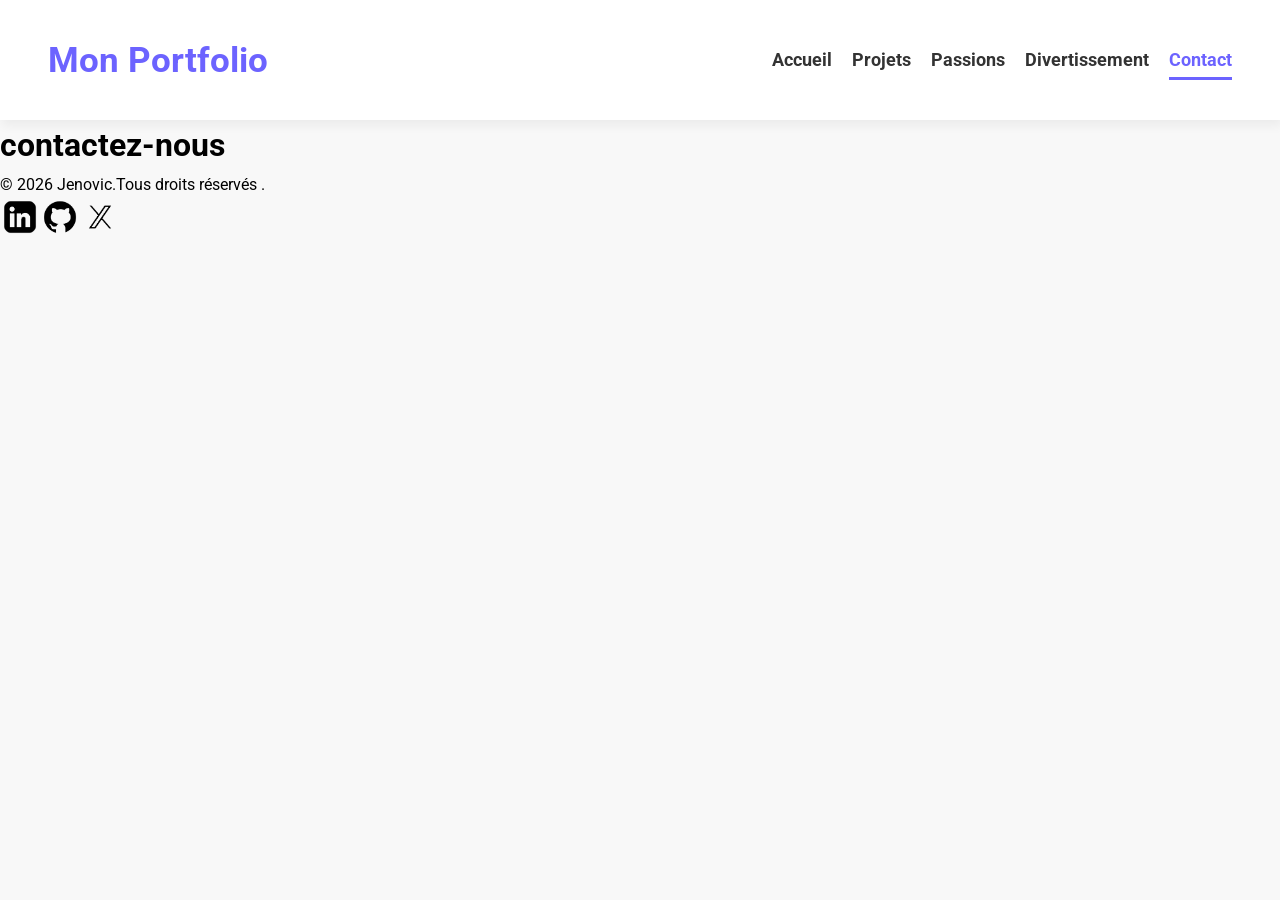
==== contact.html @ 45344085 "stylisation de la barre de menu et la création des autres pages" ====
<!DOCTYPE html>
<html lang="en">
<head>
    <meta charset="UTF-8">
    <meta name="viewport" content="width=device-width, initial-scale=1.0">
    <title>Mon Portfolio</title>
    <link rel="stylesheet" href="CSS/Style.css"> </head>
    <link rel="preconnect" href="https://fonts.googleapis.com">
    <link rel="preconnect" href="https://fonts.gstatic.com" crossorigin>
    <link href="https://fonts.googleapis.com/css2?family=Roboto:ital,wght@0,100..900;1,100..900&display=swap" rel="stylesheet">
</head>
<body> 
    <header> 
        <div> 
            <a href="">Mon Portfolio</a> 
        </div>
        <nav> 
            <ul> 
                <li><a href="index.html">Accueil</a></li> 
                <li><a href="projets.html">Projets</a></li> 
                <li><a href="passions.html">Passions</a></li> 
                <li><a href="divertissement.html">Divertissement</a></li> 
                <li><a href="contact.html"class="active">Contact</a></li> 
            </ul> 
        </nav> 
        
    </header> 
   <main><h1>
        contactez-nous</h1>
   </main>
    <footer>
        <p> © 2026 Jenovic.Tous droits réservés .</p>
        <img src="image/wika.png" alt="wika"width="40"><img src="image/wika2.png" alt="wika2"width="40"><img src="image/wika3.png" alt="wika3"width="40"> 
    </footer>
</body>
</html>
---- CSS/Style.css ----
:root{
    --violet-doux:#6C63FF;
    --violet-fonce:#534EDD;
    --orange-vif:#FFA726;
    --gris-tres-fonce:#333;
    --gris-fonce:#666;
    --gris-tres-clair:#F8F8F8;
    --gris-claire:#EEE;

}
*{
    margin: 0;
    padding: 0;
    box-sizing: border-box;
}

body {
    background-color: var(--gris-tres-clair);
    font-family: Roboto,sans-serif;
    line-height: 1.6;
}

header {
    background-color: white;
    box-shadow: 2px 6px 10px rgba(0, 0, 0, 0.05) ;
    position: sticky;
    top: 0;
    z-index: 100;
    display: flex;
    justify-content: space-between;
    align-items: center;
    padding: 2rem 3rem;
}

header div a {
    text-decoration: none;
    font-size: 2.2rem;
    font-weight: bold;
    color: var(--violet-doux);
}

ul li {
    list-style: none;
    margin-left: 20px;
}

ul {
    display: flex;
}

ul li a {
    text-decoration: none;
    color: var(--gris-tres-fonce);
    font-weight:bold;
    font-size: 1.1rem;
    position: relative;
    padding: 10px 0;
    
}

ul li a:hover {
    color: var(--violet-doux);
}

ul li a::after {
    content: '';
    position:absolute;
    left: 0;
    bottom: 0;
    height: 3px;
    width: 0;
    background-color: var(--violet-doux);
    transition: width 0.3s ease;
}

ul li a:hover::after {
    width: 100%;
}

a.active {
    color: var(--violet-doux);
}

a.active::after {
    width: 100%;
}
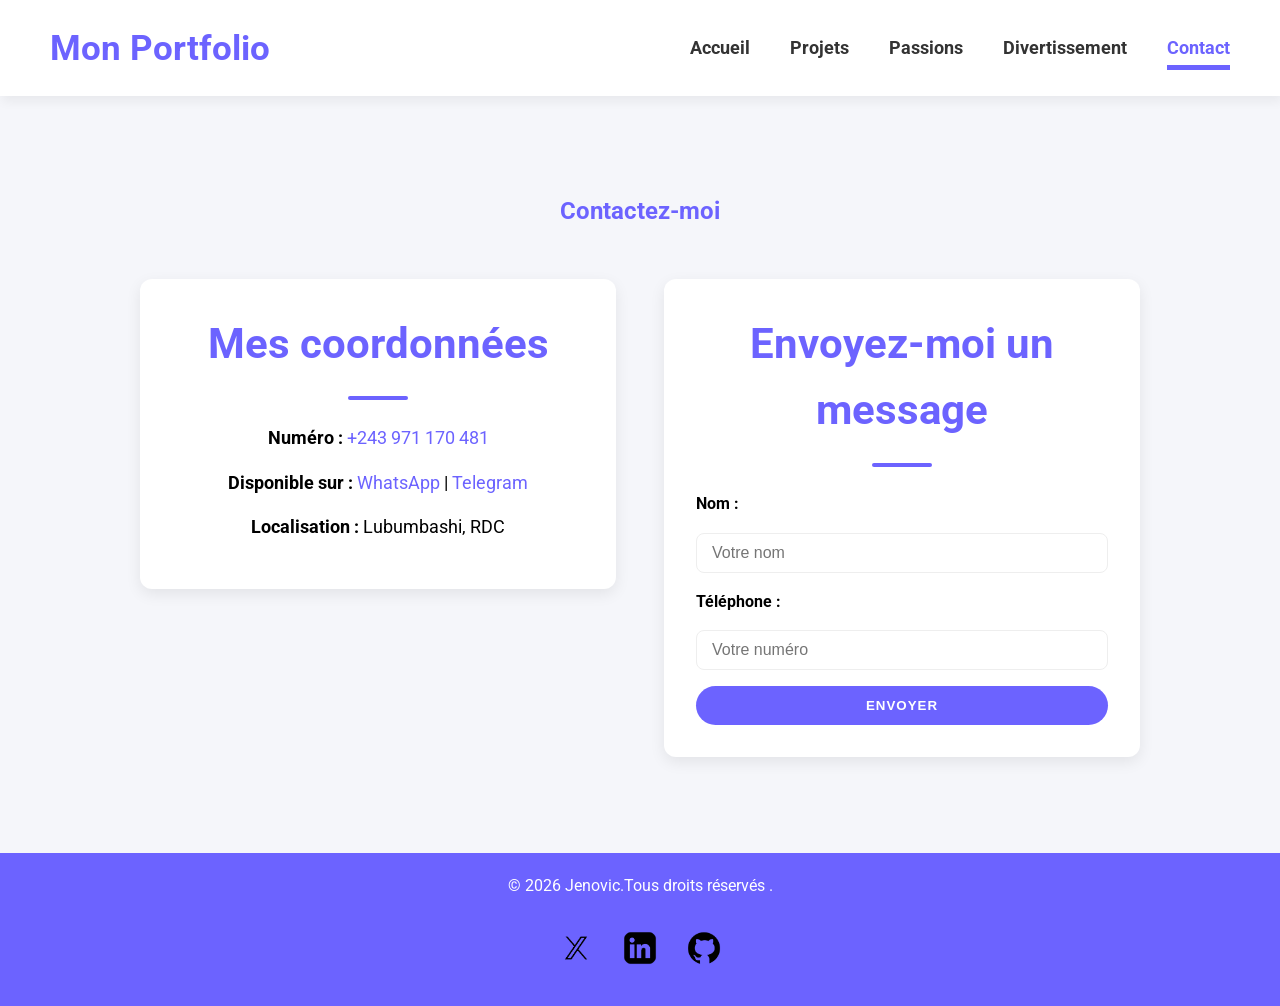
==== commit abfd0f43: "création de la page projets et contact" ====
--- a/contact.html
+++ b/contact.html
@@ -25,12 +25,41 @@
         </nav> 
         
     </header> 
-   <main><h1>
-        contactez-nous</h1>
-   </main>
-    <footer>
-        <p> © 2026 Jenovic.Tous droits réservés .</p>
-        <img src="image/wika.png" alt="wika"width="40"><img src="image/wika2.png" alt="wika2"width="40"><img src="image/wika3.png" alt="wika3"width="40"> 
-    </footer>
+ <main>
+       
+    <section class="contact">
+        <h1>Contactez-moi</h1>
+        <div class="contact-container">
+            <div class="contact-info">
+                <h2>Mes coordonnées</h2>
+                <p><strong>Numéro :</strong> <a href="tel:+243971170481">+243 971 170 481</a></p>
+                <p><strong>Disponible sur :</strong> 
+                    <a href="https://wa.me/243971170481" target="_blank">WhatsApp</a> | 
+                    <a href="https://t.me/+243971170481" target="_blank">Telegram</a>
+                </p>
+                <p><strong>Localisation :</strong> Lubumbashi, RDC</p>
+            </div>
+            <div class="contact-form">
+                <h2>Envoyez-moi un message</h2>
+                <form>
+                    <label for="nom">Nom :</label>
+                    <input type="text" id="nom" name="nom" placeholder="Votre nom" required>
+
+                    <label for="telephone">Téléphone :</label>
+                    <input type="tel" id="telephone" name="telephone" placeholder="Votre numéro" required>
+
+                    <button type="submit">Envoyer</button>
+                </form>
+            </div>
+        </div>
+    </section>
+</main>
+<footer>
+    <p> © 2026 Jenovic.Tous droits réservés .
+    </p>
+    <img src="image/wika.png" alt="wika"width="40">
+    <img src="image/wika2.png" alt="wika2"width="40">
+    <img src="image/wika3.png" alt="wika3"width="40"> 
+</footer>
 </body>
 </html>
--- a/CSS/Style.css
+++ b/CSS/Style.css
@@ -55,7 +55,7 @@
     font-size: 1.1rem;
     position: relative;
     padding: 10px 0;
-    
+
 }
 
 ul li a:hover {
@@ -85,5 +85,382 @@
     width: 100%;
 }
 
-
- +section.hero {
+    display: flex;
+    justify-content: center;
+    align-items: center;
+    gap: 5rem;
+    text-align: center;
+    margin: 10rem 2rem;
+}
+
+.hero img {
+    width: 300px;
+    height: 300px;
+    object-fit: cover;
+    border-radius: 50%;
+    border: 8px solid var(--violet-doux);
+ }
+
+.hero h1 {
+    color: var(--violet-doux);
+    font-size: 4rem ;
+    font-weight: 700;
+    margin-bottom: 1.2rem;
+ }
+
+.hero p {
+    color: var(--gris-fonce);
+    font-size: 1.3rem;
+    margin-bottom: 1.2rem;
+ }
+
+.hero a {
+    text-decoration: none;
+    display: inline-block;
+    background-color: var(--violet-doux);
+    color: white;
+    padding: 15px 30px;
+    border-radius: 50px;
+    text-transform: uppercase;
+    letter-spacing: 1.1px;
+    font-weight: 600;
+    margin-top: 1rem;
+    transition: background-color 0.3s ease , transform 0.2s ease;
+ }
+.hero a:hover {
+    background-color: var(--violet-fonce);
+    transform: translateY(-3px);
+}
+
+.apropos {
+    width: 800px;
+    margin: 6rem auto;
+    text-align: center;
+}
+
+section h2 {
+    color: var(--violet-doux);
+    font-size: 2.6rem;
+    font-weight: 700;
+    position: relative;
+    text-align: center;
+    
+}
+     
+section h2::after {
+    content: '';
+    display: block;
+    width: 60px;
+    height: 4px;
+    background-color: var(--violet-doux);
+    margin: 1.2rem auto;
+    border-radius: 2px;
+}
+.apropos p {
+    margin-bottom: 2rem;
+    color: var(--gris-fonce);
+    font-size: 1.2rem
+    
+}
+
+.compétences table {
+    width: 80%;
+    margin: 0 auto;
+    border-collapse: collapse;
+    background-color: #FFF;
+    box-shadow: 0 5px 15px rgba(0, 0, 0, 0.08);
+    border-radius: 10px;
+    overflow: hidden;
+}
+
+.compétences table th,.compétences table td {
+    padding: 15px;
+}
+
+.compétences table thead {
+    background-color: var(--violet-doux);
+    color: #FFF;
+    text-transform: uppercase;
+}
+
+.compétences table tbody td {
+    border-bottom: 1px solid var(--gris-claire);
+}
+
+.compétences table tbody tr:nth-child(even) {
+    background-color: #fdfdfd;
+}
+
+.compétences table tbody tr {
+    transition: background-color 0.3s ease;
+}
+
+.compétences table tbody tr:hover {
+    background-color: #f0f0f0;
+}
+
+.compétences table thead th {
+   text-align: left; 
+}
+
+footer p {
+    color: white;
+    margin-bottom: 1.2rem;
+}
+
+footer a {
+   display :inline-block;
+   font-size: 1.6rem;
+   color: white;
+   margin: 0 10px;
+   transition: color 0.3s ease, transform 0.2s ease;
+}
+
+footer a:hover {
+    color: var(--orange-vif);
+    transform: translateY(-3px);
+}
+
+/* RESET */
+* {
+    margin: 0;
+    padding: 0;
+    box-sizing: border-box;
+}
+
+body {
+    font-family: 'Roboto', sans-serif;
+    background: #f5f6fa;
+}
+
+/* HEADER */
+header {
+    display: flex;
+    justify-content: space-between;
+    align-items: center;
+    padding: 20px 50px;
+    background: white;
+}
+
+header a {
+    text-decoration: none;
+    color: #6c63ff;
+    font-weight: bold;
+    font-size: 20px;
+}
+
+nav ul {
+    display: flex;
+    list-style: none;
+    gap: 20px;
+}
+
+nav a {
+    text-decoration: none;
+    color: #333;
+}
+
+nav a.active {
+    color: #6c63ff;
+    border-bottom: 2px solid #6c63ff;
+}
+
+/* TITRE */
+main h1 {
+    text-align: center;
+    margin: 40px 0;
+    color: #6c63ff;
+}
+
+/* SECTION PROJETS */
+.projets {
+    padding: 20px 50px;
+}
+
+/* GRID */
+.projets-container {
+    display: grid;
+    grid-template-columns: repeat(auto-fit, minmax(280px, 1fr));
+    gap: 30px;
+}
+
+/* CARTE */
+.carte {
+    background: #fff;
+    border-radius: 12px;
+    overflow: hidden;
+    box-shadow: 0 4px 15px rgba(0,0,0,0.08);
+    transition: 0.3s;
+}
+
+.carte:hover {
+    transform: translateY(-5px);
+}
+
+/* IMAGE + LIGNE VIOLETTE */
+.carte img {
+    width: 100%;
+    height: 180px;
+    object-fit: cover;
+    display: block;
+    border-bottom: 4px solid #6c63ff;
+}
+
+/* CONTENU */
+.contenu {
+    padding: 15px;
+}
+
+.contenu h3 {
+    color: #6c63ff;
+    margin-bottom: 10px;
+}
+
+.contenu p {
+    font-size: 14px;
+    color: #555;
+}
+
+/* TAGS */
+.tags {
+    margin: 10px 0;
+}
+
+.tags span {
+    background: #eef0ff;
+    color: #6c63ff;
+    padding: 5px 12px;
+    margin: 5px 5px 0 0;
+    display: inline-block;
+    border-radius: 6px;
+    font-size: 12px;
+    font-weight: 500;
+}
+
+/* LIENS */
+.liens {
+    display: flex;
+    justify-content: space-between;
+    margin-top: 10px;
+}
+
+.liens a {
+    text-decoration: none;
+    color: #333;
+    font-size: 14px;
+    display: flex;
+    align-items: center;
+    gap: 5px;
+}
+
+.liens a:hover {
+    color: #6c63ff;
+}
+
+.liens i {
+    font-size: 14px;
+}
+
+
+/* FOOTER */
+footer {
+    background: #6c63ff;
+    color: white;
+    text-align: center;
+    padding: 20px;
+    margin-top: 40px;
+}
+
+footer img {
+    margin: 10px;
+}
+
+/* CONTACT */
+.contact {
+    width: 90%;
+    max-width: 1000px;
+    margin: 6rem auto;
+    text-align: center;
+}
+
+.contact-container {
+    display: flex;
+    flex-wrap: wrap;
+    gap: 3rem;
+    justify-content: center;
+    align-items: flex-start;
+    margin-top: 3rem;
+}
+
+.contact-info, .contact-form {
+    background: #fff;
+    padding: 2rem;
+    border-radius: 12px;
+    box-shadow: 0 5px 15px rgba(0,0,0,0.08);
+    flex: 1 1 300px;
+    min-width: 300px;
+}
+
+.contact-info h2, .contact-form h2 {
+    color: var(--violet-doux);
+    margin-bottom: 1.5rem;
+}
+
+.contact-info p {
+    font-size: 1.1rem;
+    margin-bottom: 1rem;
+}
+
+.contact-info a {
+    color: var(--violet-doux);
+    text-decoration: none;
+}
+
+.contact-info a:hover {
+    text-decoration: underline;
+}
+
+.contact-form form {
+    display: flex;
+    flex-direction: column;
+    gap: 1rem;
+}
+
+.contact-form label {
+    font-weight: bold;
+    text-align: left;
+}
+
+.contact-form input {
+    padding: 10px 15px;
+    border: 1px solid var(--gris-claire);
+    border-radius: 8px;
+    font-size: 1rem;
+}
+
+.contact-form button {
+    padding: 12px 20px;
+    background-color: var(--violet-doux);
+    color: white;
+    font-weight: 600;
+    border: none;
+    border-radius: 50px;
+    cursor: pointer;
+    text-transform: uppercase;
+    letter-spacing: 1px;
+    transition: background-color 0.3s ease, transform 0.2s ease;
+}
+
+.contact-form button:hover {
+    background-color: var(--violet-fonce);
+    transform: translateY(-2px);
+}
+
+/* Responsive */
+@media (max-width: 768px) {
+    .contact-container {
+        flex-direction: column;
+        align-items: center;
+    }
+}
